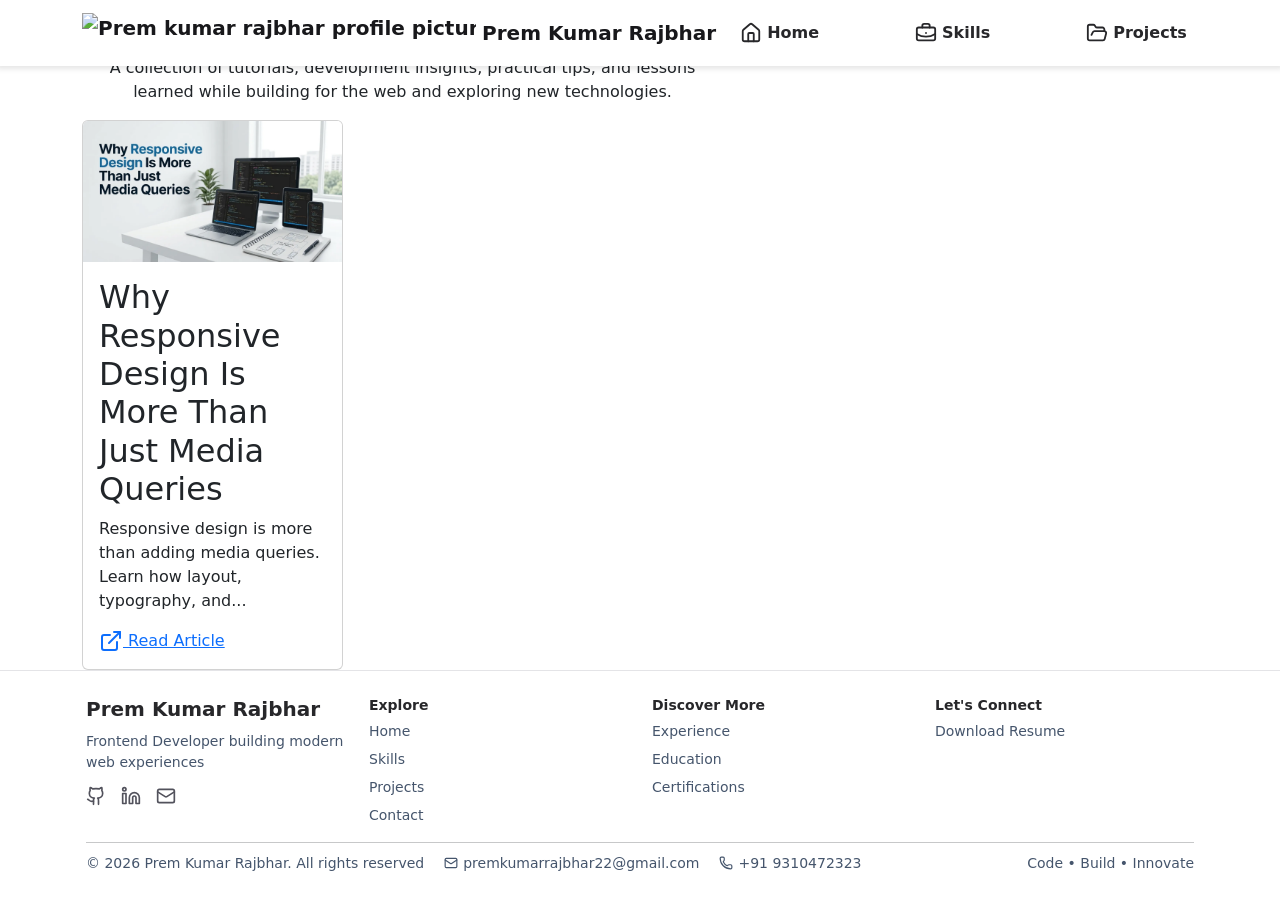
==== blog.html @ dca337e5 "feature: added blog page for the portfolio website" ====
<!doctype html>
<html lang="en">
  <head>
    <meta charset="UTF-8" />
    <meta name="viewport" content="width=device-width, initial-scale=1.0" />
    <meta
      name="google-site-verification"
      content="rcSmArxq0PK2xVO9bQzBRltyihGvbyBAPQJlb_asiMA"
    />
    <script
      async
      src="https://www.googletagmanager.com/gtag/js?id=G-1K4VTWJBCJ"
    ></script>
    <script>
      window.dataLayer = window.dataLayer || [];
      function gtag() {
        dataLayer.push(arguments);
      }
      gtag("js", new Date());

      gtag("config", "G-1K4VTWJBCJ");
    </script>
    <title>Blog</title>
    <link
      rel="shortcut icon"
      href="assets/favicon/prem_kumar_rajbhar_favicon.ico"
      type="image/x-icon"
    />
    <link rel="stylesheet" href="styles/bootstrap.min.css" />
    <link rel="stylesheet" href="styles/common.css" />
    <link rel="stylesheet" href="styles/blogs.css" />
  </head>
  <body>
    <header>
      <nav class="navbar navbar-expand-lg fixed-top">
        <div class="container">
          <a class="navbar-brand profileDetails" href="index.html">
            <img
              src="assets/images/prem_kumar_rajbhar_profile_picture.webp"
              style="height: 40px"
              class="img-fluid"
              alt="Prem kumar rajbhar profile picture"
            />
            Prem Kumar Rajbhar
          </a>

          <button
            class="btn menu-toggle d-block d-lg-none"
            type="button"
            data-bs-toggle="offcanvas"
            data-bs-target="#offcanvasExample"
            aria-controls="offcanvasExample"
          >
            <span></span>
            <span></span>
            <span></span>
          </button>

          <div class="collapse navbar-collapse" id="navbarSupportedContent">
            <ul class="navbar-nav ms-auto mb-2 mb-lg-0 navbarLinks">
              <li class="nav-item">
                <a class="nav-link" aria-current="page" href="index.html">
                  <svg
                    xmlns="http://www.w3.org/2000/svg"
                    width="22"
                    height="22"
                    viewBox="0 0 24 24"
                    fill="none"
                    stroke="currentColor"
                    stroke-width="2"
                    stroke-linecap="round"
                    stroke-linejoin="round"
                    class="lucide lucide-house"
                    aria-hidden="true"
                  >
                    <path d="M15 21v-8a1 1 0 0 0-1-1h-4a1 1 0 0 0-1 1v8"></path>
                    <path
                      d="M3 10a2 2 0 0 1 .709-1.528l7-5.999a2 2 0 0 1 2.582 0l7 5.999A2 2 0 0 1 21 10v9a2 2 0 0 1-2 2H5a2 2 0 0 1-2-2z"
                    ></path>
                  </svg>
                  Home</a
                >
              </li>
              <li class="nav-item">
                <a class="nav-link" href="skills.html">
                  <svg
                    xmlns="http://www.w3.org/2000/svg"
                    width="22"
                    height="22"
                    viewBox="0 0 24 24"
                    fill="none"
                    stroke="currentColor"
                    stroke-width="2"
                    stroke-linecap="round"
                    stroke-linejoin="round"
                    class="lucide lucide-briefcase-business"
                    aria-hidden="true"
                  >
                    <path d="M12 12h.01"></path>
                    <path d="M16 6V4a2 2 0 0 0-2-2h-4a2 2 0 0 0-2 2v2"></path>
                    <path d="M22 13a18.15 18.15 0 0 1-20 0"></path>
                    <rect width="20" height="14" x="2" y="6" rx="2"></rect>
                  </svg>
                  Skills</a
                >
              </li>
              <li class="nav-item">
                <a class="nav-link" href="projects.html">
                  <svg
                    xmlns="http://www.w3.org/2000/svg"
                    width="22"
                    height="22"
                    viewBox="0 0 24 24"
                    fill="none"
                    stroke="currentColor"
                    stroke-width="2"
                    stroke-linecap="round"
                    stroke-linejoin="round"
                    class="lucide lucide-folder-open"
                    aria-hidden="true"
                  >
                    <path
                      d="m6 14 1.5-2.9A2 2 0 0 1 9.24 10H20a2 2 0 0 1 1.94 2.5l-1.54 6a2 2 0 0 1-1.95 1.5H4a2 2 0 0 1-2-2V5a2 2 0 0 1 2-2h3.9a2 2 0 0 1 1.69.9l.81 1.2a2 2 0 0 0 1.67.9H18a2 2 0 0 1 2 2v2"
                    ></path>
                  </svg>
                  Projects
                </a>
              </li>

              <li class="nav-item">
                <a class="nav-link" href="blog.html">
                  <svg
                    xmlns="http://www.w3.org/2000/svg"
                    width="24"
                    height="24"
                    viewBox="0 0 24 24"
                    fill="none"
                    stroke="currentColor"
                    stroke-width="2"
                    stroke-linecap="round"
                    stroke-linejoin="round"
                    class="lucide lucide-notebook-text w-5 h-5 mb-0.5"
                    aria-hidden="true"
                  >
                    <path d="M2 6h4"></path>
                    <path d="M2 10h4"></path>
                    <path d="M2 14h4"></path>
                    <path d="M2 18h4"></path>
                    <rect width="16" height="20" x="4" y="2" rx="2"></rect>
                    <path d="M9.5 8h5"></path>
                    <path d="M9.5 12H16"></path>
                    <path d="M9.5 16H14"></path>
                  </svg>
                  Blog
                </a>
              </li>

              <li class="nav-item">
                <a class="nav-link" href="contact.html">
                  <svg
                    xmlns="http://www.w3.org/2000/svg"
                    width="22"
                    height="22"
                    viewBox="0 0 24 24"
                    fill="none"
                    stroke="currentColor"
                    stroke-width="2"
                    stroke-linecap="round"
                    stroke-linejoin="round"
                    class="lucide lucide-mail"
                    aria-hidden="true"
                  >
                    <path d="m22 7-8.991 5.727a2 2 0 0 1-2.009 0L2 7"></path>
                    <rect x="2" y="4" width="20" height="16" rx="2"></rect>
                  </svg>
                  Contacts
                </a>
              </li>
            </ul>
          </div>
        </div>
      </nav>

      <div
        class="offcanvas offcanvas-start"
        tabindex="-1"
        id="offcanvasExample"
        aria-labelledby="offcanvasExampleLabel"
      >
        <div
          class="offcanvas-body mobileOffCanvasCard text-start offCanvasBodyContainer"
        >
          <div class="offcanvasHeader">
            <h2 class="offcanvas-title" id="offcanvasExampleLabel">
              Announcements
            </h2>
            <p class="offcanTxt">Latest updates and project highlights</p>
          </div>

          <div class="card mb-3">
            <div class="card-body">
              <div class="cardHeaderBox">
                <div class="svgBox">
                  <svg
                    xmlns="http://www.w3.org/2000/svg"
                    width="24"
                    height="24"
                    viewBox="0 0 24 24"
                    fill="none"
                    stroke="currentColor"
                    stroke-width="2"
                    stroke-linecap="round"
                    stroke-linejoin="round"
                    class="lucide lucide-calendar-days w-5 h-5"
                    aria-hidden="true"
                  >
                    <path d="M8 2v4"></path>
                    <path d="M16 2v4"></path>
                    <rect width="18" height="18" x="3" y="4" rx="2"></rect>
                    <path d="M3 10h18"></path>
                    <path d="M8 14h.01"></path>
                    <path d="M12 14h.01"></path>
                    <path d="M16 14h.01"></path>
                    <path d="M8 18h.01"></path>
                    <path d="M12 18h.01"></path>
                    <path d="M16 18h.01"></path>
                  </svg>
                </div>
                <h3 class="card-title offcanvasCardTitle">
                  Follow the Fumiki Journey
                </h3>
              </div>
              <p class="card-text offcanvasCardTxt">
                Discover an easier way to learn Markdown with step-by-step
                tutorials, syntax references, and hands-on examples built for
                developers.
              </p>

              <a
                href="https://premkrrajbhar.github.io/fumiki/"
                class="offCanvasCtaBtn"
              >
                Learn More
                <svg
                  xmlns="http://www.w3.org/2000/svg"
                  width="24"
                  height="24"
                  viewBox="0 0 24 24"
                  fill="none"
                  stroke="currentColor"
                  stroke-width="2"
                  stroke-linecap="round"
                  stroke-linejoin="round"
                  class="lucide lucide-move-right-icon lucide-move-right"
                >
                  <path d="M18 8L22 12L18 16"></path>
                  <path d="M2 12H22"></path>
                </svg>
              </a>
            </div>
          </div>

          <div class="card">
            <div class="card-body">
              <div class="cardHeaderBox">
                <div class="svgBox">
                  <svg
                    xmlns="http://www.w3.org/2000/svg"
                    width="24"
                    height="24"
                    viewBox="0 0 24 24"
                    fill="none"
                    stroke="currentColor"
                    stroke-width="2"
                    stroke-linecap="round"
                    stroke-linejoin="round"
                    class="lucide lucide-sparkles w-5 h-5"
                    aria-hidden="true"
                  >
                    <path
                      d="M9.937 15.5A2 2 0 0 0 8.5 14.063l-6.135-1.582a.5.5 0 0 1 0-.962L8.5 9.936A2 2 0 0 0 9.937 8.5l1.582-6.135a.5.5 0 0 1 .963 0L14.063 8.5A2 2 0 0 0 15.5 9.937l6.135 1.581a.5.5 0 0 1 0 .964L15.5 14.063a2 2 0 0 0-1.437 1.437l-1.582 6.135a.5.5 0 0 1-.963 0z"
                    ></path>
                    <path d="M20 3v4"></path>
                    <path d="M22 5h-4"></path>
                    <path d="M4 17v2"></path>
                    <path d="M5 18H3"></path>
                  </svg>
                </div>
                <h3 class="card-title offcanvasCardTitle">
                  Currently Building
                </h3>
              </div>
              <p class="card-text offcanvasCardTxt">
                Exploring new ideas in web design, front-end development, and
                open source while creating projects that solve real problems and
                enhance user experiences.
              </p>

              <a
                href="https://github.com/premkrrajbhar"
                class="offCanvasCtaBtn"
              >
                Learn More
                <svg
                  xmlns="http://www.w3.org/2000/svg"
                  width="24"
                  height="24"
                  viewBox="0 0 24 24"
                  fill="none"
                  stroke="currentColor"
                  stroke-width="2"
                  stroke-linecap="round"
                  stroke-linejoin="round"
                  class="lucide lucide-move-right-icon lucide-move-right"
                >
                  <path d="M18 8L22 12L18 16"></path>
                  <path d="M2 12H22"></path>
                </svg>
              </a>
            </div>
          </div>
          <div class="mobileOffCanvasCtaBox">
            <a href="https://github.com/premkrrajbhar" class="githubBtn">
              <svg
                xmlns="http://www.w3.org/2000/svg"
                width="24"
                height="24"
                viewBox="0 0 24 24"
                fill="none"
                stroke="currentColor"
                stroke-width="2"
                stroke-linecap="round"
                stroke-linejoin="round"
                class="lucide lucide-github w-6 h-6"
                aria-hidden="true"
              >
                <path
                  d="M15 22v-4a4.8 4.8 0 0 0-1-3.5c3 0 6-2 6-5.5.08-1.25-.27-2.48-1-3.5.28-1.15.28-2.35 0-3.5 0 0-1 0-3 1.5-2.64-.5-5.36-.5-8 0C6 2 5 2 5 2c-.3 1.15-.3 2.35 0 3.5A5.403 5.403 0 0 0 4 9c0 3.5 3 5.5 6 5.5-.39.49-.68 1.05-.85 1.65-.17.6-.22 1.23-.15 1.85v4"
                ></path>
                <path d="M9 18c-4.51 2-5-2-7-2"></path>
              </svg>
              Visit Github
            </a>
            <div class="mobileCta">
              <a
                href="assets/resume/prem_kumar_rajbhar.pdf"
                download=""
                class="resumeBtn"
              >
                <svg
                  xmlns="http://www.w3.org/2000/svg"
                  width="18"
                  height="18"
                  viewBox="0 0 24 24"
                  fill="none"
                  stroke="currentColor"
                  stroke-width="2"
                  stroke-linecap="round"
                  stroke-linejoin="round"
                  class="lucide lucide-download-icon lucide-download"
                >
                  <path d="M12 15V3"></path>
                  <path d="M21 15v4a2 2 0 0 1-2 2H5a2 2 0 0 1-2-2v-4"></path>
                  <path d="m7 10 5 5 5-5"></path>
                </svg>
                Download Resume
              </a>

              <a href="mailto:premkumarrajbhar22@gmail.com" class="contactBtn">
                <svg
                  xmlns="http://www.w3.org/2000/svg"
                  width="18"
                  height="18"
                  viewBox="0 0 24 24"
                  fill="none"
                  stroke="currentColor"
                  stroke-width="2"
                  stroke-linecap="round"
                  stroke-linejoin="round"
                  class="lucide lucide-mail-icon lucide-mail"
                >
                  <path d="m22 7-8.991 5.727a2 2 0 0 1-2.009 0L2 7"></path>
                  <rect x="2" y="4" width="20" height="16" rx="2"></rect>
                </svg>
                Contact Me
              </a>
            </div>
          </div>
        </div>
      </div>

      <section class="heroSection" data-aos="fade-up" data-aos-duration="1400">
        <div class="container text-center">
          <h1>My Developer Journal</h1>
          <div class="row heroSecCtaBox">
            <div class="col-12 col-md-7">
              <p class="introPara">
                A collection of tutorials, development insights, practical tips,
                and lessons learned while building for the web and exploring new
                technologies.
              </p>
            </div>
          </div>
        </div>
      </section>
    </header>

    <main>
      <section class="blogsSec">
        <div class="container">
          <div class="row">
            <div class="col-12 col-md-6 col-lg-3">
              <div class="card blogCard">
                <div class="blogImgBox">
                  <img
                    src="assets/blogsImg/media_queries.webp"
                    class="card-img-top img-fluid" loading="lazy"
                    alt="Infographic detailing responsive design elements, showcasing the role of accessibility and performance alongside media queries."
                  />
                </div>
                <div class="card-body">
                  <h2 class="card-title blogTitle">
                    Why Responsive Design Is More Than Just Media Queries
                  </h2>
                  <p class="card-text blogDes">
                    Responsive design is more than adding media queries. Learn
                    how layout, typography, and...
                  </p>
                  <div>
                    <span></span>
                  </div>
                  <div>
                    <a
                      href="blog/responsive-design-more-than-media-queries.html"
                      class="readBtn"
                    >
                      <svg
                        xmlns="http://www.w3.org/2000/svg"
                        width="24"
                        height="24"
                        viewBox="0 0 24 24"
                        fill="none"
                        stroke="currentColor"
                        stroke-width="2"
                        stroke-linecap="round"
                        stroke-linejoin="round"
                        class="lucide lucide-external-link w-4 h-4 mr-2"
                        aria-hidden="true"
                      >
                        <path d="M15 3h6v6"></path>
                        <path d="M10 14 21 3"></path>
                        <path
                          d="M18 13v6a2 2 0 0 1-2 2H5a2 2 0 0 1-2-2V8a2 2 0 0 1 2-2h6"
                        ></path>
                      </svg>
                      Read Article
                    </a>
                  </div>
                </div>
              </div>
            </div>

           
          </div>
        </div>
      </section>

      <section class="stickyFooter fixed-bottom d-block d-md-none">
        <div class="container">
          <div class="row">
            <div class="stickyFooterBox">
              <ul>
                <li>
                  <a href="index.html">
                    <svg
                      xmlns="http://www.w3.org/2000/svg"
                      width="22"
                      height="22"
                      viewBox="0 0 24 24"
                      fill="none"
                      stroke="currentColor"
                      stroke-width="2"
                      stroke-linecap="round"
                      stroke-linejoin="round"
                      class="lucide lucide-house"
                      aria-hidden="true"
                    >
                      <path
                        d="M15 21v-8a1 1 0 0 0-1-1h-4a1 1 0 0 0-1 1v8"
                      ></path>
                      <path
                        d="M3 10a2 2 0 0 1 .709-1.528l7-5.999a2 2 0 0 1 2.582 0l7 5.999A2 2 0 0 1 21 10v9a2 2 0 0 1-2 2H5a2 2 0 0 1-2-2z"
                      ></path>
                    </svg>
                    Home
                  </a>
                </li>

                <li>
                  <a href="skills.html">
                    <svg
                      xmlns="http://www.w3.org/2000/svg"
                      width="22"
                      height="22"
                      viewBox="0 0 24 24"
                      fill="none"
                      stroke="currentColor"
                      stroke-width="2"
                      stroke-linecap="round"
                      stroke-linejoin="round"
                      class="lucide lucide-briefcase-business"
                      aria-hidden="true"
                    >
                      <path d="M12 12h.01"></path>
                      <path d="M16 6V4a2 2 0 0 0-2-2h-4a2 2 0 0 0-2 2v2"></path>
                      <path d="M22 13a18.15 18.15 0 0 1-20 0"></path>
                      <rect width="20" height="14" x="2" y="6" rx="2"></rect>
                    </svg>
                    Skills
                  </a>
                </li>

                <li>
                  <a href="projects.html">
                    <svg
                      xmlns="http://www.w3.org/2000/svg"
                      width="22"
                      height="22"
                      viewBox="0 0 24 24"
                      fill="none"
                      stroke="currentColor"
                      stroke-width="2"
                      stroke-linecap="round"
                      stroke-linejoin="round"
                      class="lucide lucide-folder-open"
                      aria-hidden="true"
                    >
                      <path
                        d="m6 14 1.5-2.9A2 2 0 0 1 9.24 10H20a2 2 0 0 1 1.94 2.5l-1.54 6a2 2 0 0 1-1.95 1.5H4a2 2 0 0 1-2-2V5a2 2 0 0 1 2-2h3.9a2 2 0 0 1 1.69.9l.81 1.2a2 2 0 0 0 1.67.9H18a2 2 0 0 1 2 2v2"
                      ></path>
                    </svg>
                    Projects
                  </a>
                </li>

                <li>
                  <a href="blog.html">
                    <svg
                      xmlns="http://www.w3.org/2000/svg"
                      width="24"
                      height="24"
                      viewBox="0 0 24 24"
                      fill="none"
                      stroke="currentColor"
                      stroke-width="2"
                      stroke-linecap="round"
                      stroke-linejoin="round"
                      class="lucide lucide-notebook-text w-5 h-5 mb-0.5"
                      aria-hidden="true"
                    >
                      <path d="M2 6h4"></path>
                      <path d="M2 10h4"></path>
                      <path d="M2 14h4"></path>
                      <path d="M2 18h4"></path>
                      <rect width="16" height="20" x="4" y="2" rx="2"></rect>
                      <path d="M9.5 8h5"></path>
                      <path d="M9.5 12H16"></path>
                      <path d="M9.5 16H14"></path>
                    </svg>
                    Blog
                  </a>
                </li>

                <li>
                  <a href="contact.html">
                    <svg
                      xmlns="http://www.w3.org/2000/svg"
                      width="22"
                      height="22"
                      viewBox="0 0 24 24"
                      fill="none"
                      stroke="currentColor"
                      stroke-width="2"
                      stroke-linecap="round"
                      stroke-linejoin="round"
                      class="lucide lucide-mail"
                      aria-hidden="true"
                    >
                      <path d="m22 7-8.991 5.727a2 2 0 0 1-2.009 0L2 7"></path>
                      <rect x="2" y="4" width="20" height="16" rx="2"></rect>
                    </svg>
                    Contact
                  </a>
                </li>
              </ul>
            </div>
          </div>
        </div>
      </section>
    </main>

    <footer>
      <div class="container">
        <div class="row">
          <div class="col-12 col-md-3 footerIntro">
            <h2>Prem Kumar Rajbhar</h2>
            <p>
              Frontend Developer building modern
              <br class="d-block d-md-none" />
              web experiences
            </p>
            <ul class="footerSocialIcons">
              <li>
                <a href="https://github.com/premkrrajbhar">
                  <svg
                    xmlns="http://www.w3.org/2000/svg"
                    width="24"
                    height="24"
                    viewBox="0 0 24 24"
                    fill="none"
                    stroke="currentColor"
                    stroke-width="2"
                    stroke-linecap="round"
                    stroke-linejoin="round"
                    class="lucide lucide-github w-6 h-6"
                    aria-hidden="true"
                  >
                    <path
                      d="M15 22v-4a4.8 4.8 0 0 0-1-3.5c3 0 6-2 6-5.5.08-1.25-.27-2.48-1-3.5.28-1.15.28-2.35 0-3.5 0 0-1 0-3 1.5-2.64-.5-5.36-.5-8 0C6 2 5 2 5 2c-.3 1.15-.3 2.35 0 3.5A5.403 5.403 0 0 0 4 9c0 3.5 3 5.5 6 5.5-.39.49-.68 1.05-.85 1.65-.17.6-.22 1.23-.15 1.85v4"
                    ></path>
                    <path d="M9 18c-4.51 2-5-2-7-2"></path>
                  </svg>
                </a>
              </li>

              <li>
                <a href="https://www.linkedin.com/in/premkrrajbhar/">
                  <svg
                    xmlns="http://www.w3.org/2000/svg"
                    width="24"
                    height="24"
                    viewBox="0 0 24 24"
                    fill="none"
                    stroke="currentColor"
                    stroke-width="2"
                    stroke-linecap="round"
                    stroke-linejoin="round"
                    class="lucide lucide-linkedin w-6 h-6"
                    aria-hidden="true"
                  >
                    <path
                      d="M16 8a6 6 0 0 1 6 6v7h-4v-7a2 2 0 0 0-2-2 2 2 0 0 0-2 2v7h-4v-7a6 6 0 0 1 6-6z"
                    ></path>
                    <rect width="4" height="12" x="2" y="9"></rect>
                    <circle cx="4" cy="4" r="2"></circle>
                  </svg>
                </a>
              </li>

              <li>
                <a href="mailto:premkumarrajbhar22@gmail.com">
                  <svg
                    xmlns="http://www.w3.org/2000/svg"
                    width="24"
                    height="24"
                    viewBox="0 0 24 24"
                    fill="none"
                    stroke="currentColor"
                    stroke-width="2"
                    stroke-linecap="round"
                    stroke-linejoin="round"
                    class="lucide lucide-mail w-6 h-6"
                    aria-hidden="true"
                  >
                    <path d="m22 7-8.991 5.727a2 2 0 0 1-2.009 0L2 7"></path>
                    <rect x="2" y="4" width="20" height="16" rx="2"></rect>
                  </svg>
                </a>
              </li>
            </ul>
          </div>
          <div class="col-12 col-md-3">
            <h4>Explore</h4>
            <ul class="footerLinks">
              <li>
                <a href="index.html">Home</a>
              </li>
              <li>
                <a href="skills.html">Skills</a>
              </li>
              <li>
                <a href="projects.html">Projects</a>
              </li>
              <li>
                <a href="contact.html">Contact</a>
              </li>
            </ul>
          </div>
          <div class="col-12 col-md-3">
            <h4>Discover More</h4>
            <ul class="footerLinks">
              <li>
                <a href="#workExperience">Experience</a>
              </li>
              <li>
                <a href="#academicBackground">Education</a>
              </li>
              <li>
                <a href="#certifications">Certifications</a>
              </li>
            </ul>
          </div>
          <div class="col-12 col-md-3">
            <h4>Let's Connect</h4>
            <ul class="footerLinks">
              <li>
                <a href="assets/resume/prem_kumar_rajbhar.pdf" download
                  >Download Resume</a
                >
              </li>
            </ul>
          </div>
        </div>

        <hr />

        <div class="footerBottom">
          <div class="leftTxt">
            <ul>
              <li>
                <p>&copy; 2026 Prem Kumar Rajbhar. All rights reserved</p>
              </li>
              <li>
                <a href="#">
                  <svg
                    xmlns="http://www.w3.org/2000/svg"
                    width="24"
                    height="24"
                    viewBox="0 0 24 24"
                    fill="none"
                    stroke="currentColor"
                    stroke-width="2"
                    stroke-linecap="round"
                    stroke-linejoin="round"
                    class="lucide lucide-mail w-6 h-6"
                    aria-hidden="true"
                  >
                    <path d="m22 7-8.991 5.727a2 2 0 0 1-2.009 0L2 7"></path>
                    <rect x="2" y="4" width="20" height="16" rx="2"></rect>
                  </svg>
                  premkumarrajbhar22@gmail.com
                </a>
              </li>

              <li>
                <a href="#">
                  <svg
                    xmlns="http://www.w3.org/2000/svg"
                    width="14"
                    height="14"
                    viewBox="0 0 24 24"
                    fill="none"
                    stroke="currentColor"
                    stroke-width="2"
                    stroke-linecap="round"
                    stroke-linejoin="round"
                    class="lucide lucide-phone"
                    aria-hidden="true"
                  >
                    <path
                      d="M13.832 16.568a1 1 0 0 0 1.213-.303l.355-.465A2 2 0 0 1 17 15h3a2 2 0 0 1 2 2v3a2 2 0 0 1-2 2A18 18 0 0 1 2 4a2 2 0 0 1 2-2h3a2 2 0 0 1 2 2v3a2 2 0 0 1-.8 1.6l-.468.351a1 1 0 0 0-.292 1.233 14 14 0 0 0 6.392 6.384"
                    ></path>
                  </svg>
                  +91 9310472323
                </a>
              </li>
            </ul>
          </div>

          <div class="rightTxt d-none d-md-block">
            <ul>
              <li>Code • Build • Innovate</li>
            </ul>
          </div>
        </div>
      </div>
    </footer>

    <script src="scripts/bootstrap.bundle.min.js"></script>
    <script src="scripts/aos.js"></script>
    <script src="scripts/main.js"></script>
  </body>
</html>
---- styles/common.css ----
* {
  font-family:
    system-ui,
    -apple-system,
    BlinkMacSystemFont,
    "Segoe UI",
    Roboto,
    Oxygen,
    Ubuntu,
    Cantarell,
    "Open Sans",
    "Helvetica Neue",
    sans-serif !important;
}

html,
body {
  overflow-x: hidden;
}

/* == new navbar == */
.navbar {
  background: #fff;
  box-shadow: 0 0 5px 3px rgba(0, 0, 0, 0.1);
}

.navbar .nav-item a {
  display: flex;
  align-items: center;
}

.menu-toggle {
  width: 44px;
  height: 44px;
  padding: 0;
  position: relative;
  border: none;
  display: flex;
  justify-content: center;
  align-items: center;
}

.menu-toggle span {
  position: absolute;
  width: 24px;
  height: 2px;
  background: #6a717f;
  border-radius: 50px;
  transition: all 0.35s ease-in-out;
}

.menu-toggle span:nth-child(1) {
  transform: translateY(-7px);
}

.menu-toggle span:nth-child(2) {
  transform: translateY(0);
}

.menu-toggle span:nth-child(3) {
  transform: translateY(7px);
}

/* Animate to X */
.menu-toggle.active span:nth-child(1) {
  transform: rotate(45deg);
}

.menu-toggle.active span:nth-child(2) {
  opacity: 0;
}

.menu-toggle.active span:nth-child(3) {
  transform: rotate(-45deg);
}

/* .wsmobileheader {
  z-index: 9;
} */

.profileDetails {
  text-decoration: none;
  font-size: 20px;
  font-weight: 700;
  color: #18181b;
  display: inline-flex;
  align-items: center;
  gap: 6px;
}

/* .navbarRow {
  display: flex;
  align-items: center;
} */

/* .profileNavbar {
  text-align: start;
} */

.navbarLinks {
  display: flex;
  align-items: center;
  justify-content: end;
  padding-left: 0;
  margin-bottom: 0;
  list-style: none;
  text-decoration: none;
  gap: 5rem;
}

.navbarLinks li a {
  text-decoration: none;
  color: #27272a;
  font-weight: 600;
  display: flex;
  align-items: center;
  gap: 5px;
  transition: all 0.2s ease-in-out;
}

.navbarLinks li a:hover {
  color: #155dfc;
}

.offcanvas {
  max-width: 78vw !important;
  padding: 10px 0 !important;
  border: none !important;
}

.offcanvas .offcanvas-body {
  padding: 0 !important;
}

.offCanvasBodyContainer {
  display: flex;
  flex-direction: column;
  justify-content: space-around;
}

.mobileOffCanvas {
  padding: 12px;
  margin-left: 12px;
  padding-bottom: 0;
}

.offcanvasHeader h2 {
  color: #0a0a0a;
  font-weight: 600;
  font-size: 18px;
  margin-top: 0;
  margin-bottom: 0;
}

.offcanvasCardTitle {
  margin-bottom: 0;
}

.offcanvas-header {
  padding: 0 !important;
  margin: 0 20px !important;
  align-items: start !important;
  flex-direction: column !important;
}

.offcanvasHeader {
  margin: 4px 20px !important;
}

.offcanTxt {
  color: #737373;
  font-size: 14px;
  text-align: left;
}

.mobileOffCanvasCard .card {
  margin: 4px 20px;
  border-radius: 14px !important;
  border-color: #e2e8f0;
  transition: all 0.2s ease-in-out;
}

.mobileOffCanvasCard .card:hover {
  box-shadow:
    rgba(14, 63, 126, 0.04) 0px 0px 0px 1px,
    rgba(42, 51, 69, 0.04) 0px 1px 1px -0.5px,
    rgba(42, 51, 70, 0.04) 0px 3px 3px -1.5px,
    rgba(42, 51, 70, 0.04) 0px 6px 6px -3px,
    rgba(14, 63, 126, 0.04) 0px 12px 12px -6px,
    rgba(14, 63, 126, 0.04) 0px 24px 24px -12px;
}

.offcanvasCardTitle {
  color: #0f172b;
  font-weight: 600 !important;
  font-size: 16px !important;
  line-height: 1.3 !important;
}

.offcanvasCardTxt {
  color: #45556c;
  font-size: 14px;
  line-height: 1.45;
}

.offCanvasCtaBtn {
  color: #fff;
  font-weight: 500;
  font-size: 12px;
  padding: 4px 10px;
  background: #1d293d;
  border-radius: 4px;
  display: inline-flex;
  align-items: center;
  gap: 4px;
  text-decoration: none;
  transform: all 0.2s ease-in-out !important;
}

.offCanvasCtaBtn:hover {
  background: #314158;
}

.offCanvasCtaBtn svg {
  height: 12px;
  width: 12px;
}

.mobileOffCanvasCtaBox {
  margin-top: 1rem;
  padding: 0 18px;
}

.githubBtn {
  color: #fff;
  font-weight: 500;
  font-size: 14px;
  text-align: center;
  background: #000;
  border-radius: 10px;
  width: 100%;
  display: flex;
  align-items: center;
  justify-content: center;
  gap: 4px;
  padding: 8px 0;
  transition: all 0.2s ease-in-out;
  text-decoration: none;
}

.githubBtn:hover {
  background: #171717e6;
}

.githubBtn svg {
  height: 14px;
  width: 14px;
}

.mobileCta {
  display: flex;
  align-items: center;
  justify-content: space-between;
  gap: 5px;
  margin-top: 8px;
}

.mobileCta a {
  font-size: 12px;
  background: #f1f5f9;
  border-radius: 4px;
  padding: 8px 0;
  width: 100%;
  color: black;
  display: flex;
  align-items: center !important;
  justify-content: center;
  gap: 4px;
  transition: all 0.2s ease-in-out;
  text-decoration: none;
}

.mobileCta a:hover {
  background: #e2e8f0;
}

.mobileCta a svg {
  height: 11px;
  width: 11px;
}

.stickyFooter {
  background: #ffffff;
  padding: 14px 0 8px 0;
  box-shadow: 0 -18px 10px -14px rgba(42, 51, 70, 0.12);
  border-top-left-radius: 14px;
  border-top-right-radius: 14px;
  border: 1px solid #e2e8f0;
  z-index: 9;
}

.stickyFooter ul {
  display: flex;
  padding-left: 0;
  list-style: none;
  align-items: center;
  justify-content: space-around;
  margin-bottom: 0;
}

.stickyFooter ul li a {
  text-decoration: none;
  color: #1a1a1a;
  font-size: 12px;
  display: flex;
  flex-direction: column;
  align-items: center;
  gap: 2px;
}

.stickyFooter ul li a svg {
  color: #1a1a1a;
  height: 20px;
  width: 20px;
}

footer {
  border-top: 1px solid #e4e4e7;
}

footer .container {
  padding: 26px 16px;
}

footer h2 {
  font-size: 20px;
  color: #27272a;
  font-weight: 600;
}

.footerSocialIcons {
  display: flex;
  align-items: center;
  list-style: none;
  padding-left: 0;
  gap: 15px;
}

.footerSocialIcons li a svg {
  height: 20px;
  width: 20px;
  color: #52525c;
  transition: all 0.2s ease-in-out;
}

.footerSocialIcons li a svg:hover {
  color: #27272a;
}

footer p {
  font-size: 14px;
  color: #45556c;
  margin: 10px 0;
}

footer h4 {
  font-size: 14px;
  color: #27272a;
  font-weight: 600;
  margin-bottom: 5px;
}

.footerLinks {
  padding-left: 0;
  list-style: none;
  margin-bottom: 10px;
}

.footerLinks li {
  margin-bottom: 4px;
}

.footerLinks li a {
  text-decoration: none;
  color: #45556c;
  font-size: 14px;
  transition: all 0.2s ease-in;
}

.footerLinks li a:hover {
  color: #27272a;
  text-decoration: underline;
}

.footerBottom {
  display: flex;
  align-items: center;
  justify-content: space-between;
  padding-top: 0;
  padding-bottom: 16px;
}

footer hr {
  margin: 5px 0;
}

.leftTxt ul {
  padding-left: 0;
  list-style: none;
  display: flex;
  margin-bottom: 0;
  gap: 20px;
  align-items: center;
}

.leftTxt ul li p {
  margin: 5px 0;
}

.leftTxt ul li a {
  font-size: 14px;
  color: #45556c;
  margin: 10px 0;
  text-decoration: none;
  display: flex;
  align-items: center;
  gap: 5px;
  margin: 5px 0;
}

.leftTxt ul li a svg {
  height: 14px;
  width: 14px;
}

.rightTxt ul {
  padding-left: 0;
  list-style: none;
  margin-bottom: 0;
}

.rightTxt ul li {
  font-size: 14px;
  color: #45556c;
  font-weight: 500;
}

@media (max-width: 768px) {
  footer .container .row {
    gap: 5px;
  }

  .leftTxt ul {
    flex-wrap: wrap;
    justify-content: start;
    gap: 0;
    padding-bottom: 28px;
    flex-direction: column;
    align-items: start;
  }

  .socialIcons li a:hover {
    padding: 10px 12px 11px 12px;
  }
}
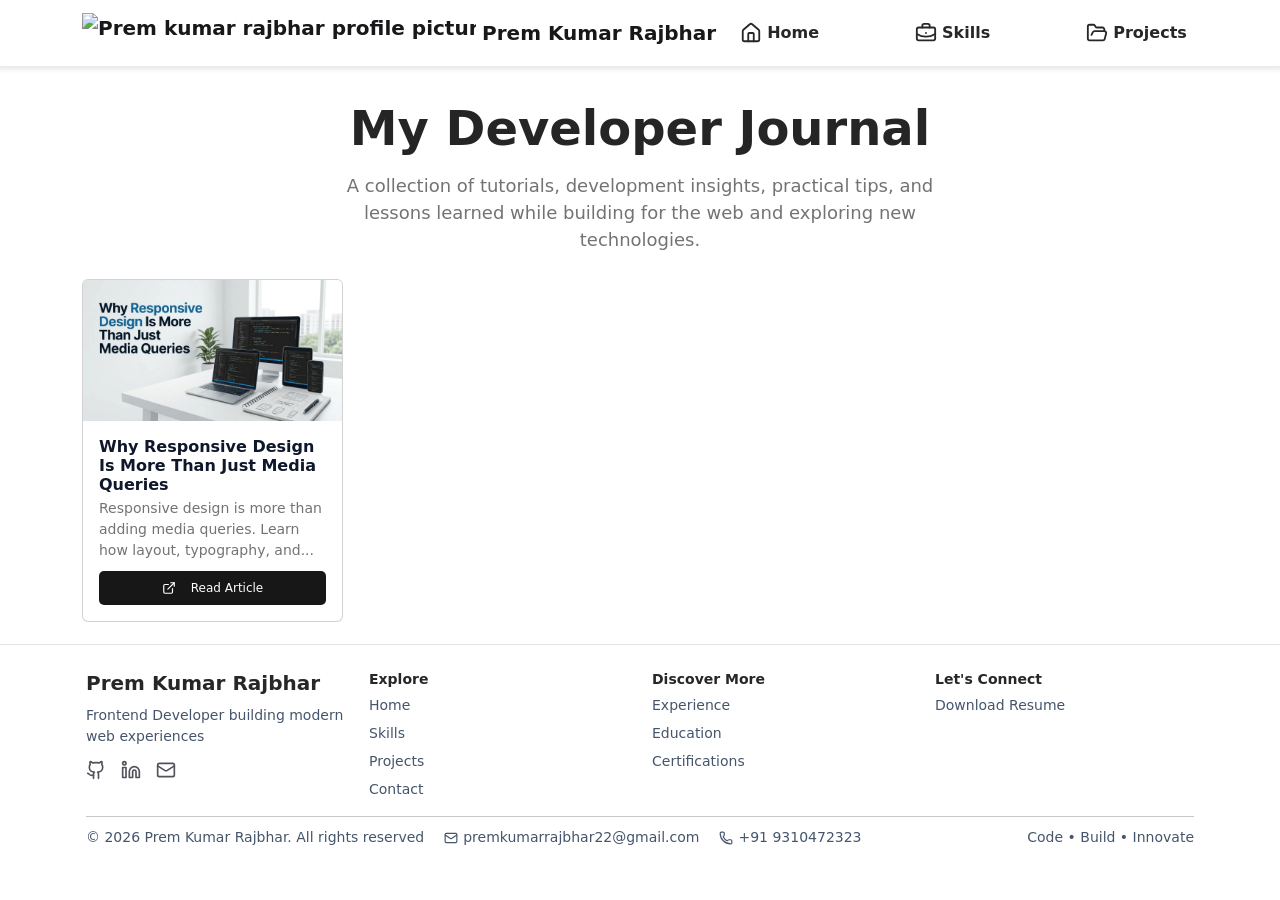
==== commit 5d9283d1: "added seo tags for the blog listed page" ====
--- a/blog.html
+++ b/blog.html
@@ -20,12 +20,115 @@
 
       gtag("config", "G-1K4VTWJBCJ");
     </script>
-    <title>Blog</title>
+    <title>
+      Frontend Development Blog | Web Development Tutorials & Articles | Prem
+      Kumar Rajbhar
+    </title>
     <link
       rel="shortcut icon"
       href="assets/favicon/prem_kumar_rajbhar_favicon.ico"
       type="image/x-icon"
     />
+
+    <meta
+      name="keywords"
+      content="Frontend Development Blog, Web Development Tutorials, HTML CSS JavaScript, Responsive Design, Bootstrap, CSS, JavaScript, Frontend Developer, UI Development, Web Development Articles, Programming Blog, Prem Kumar Rajbhar"
+    />
+
+    <meta
+      name="description"
+      content="Explore frontend development tutorials, practical web development guides, CSS tips, JavaScript articles, responsive design techniques, Bootstrap tutorials, and programming insights by Prem Kumar Rajbhar."
+    />
+
+    <link
+      rel="canonical"
+      href="https://premkrrajbhar.github.io/prem_kumar_rajbhar/blog.html"
+    />
+
+    <meta name="robots" content="index, follow" />
+    <meta name="author" content="Prem Kumar Rajbhar" />
+    <meta name="publisher" content="Prem Kumar Rajbhar" />
+
+    <meta property="og:type" content="website" />
+    <meta
+      property="og:title"
+      content="Frontend Development Blog | Prem Kumar Rajbhar"
+    />
+    <meta
+      property="og:description"
+      content="Browse tutorials, development guides, CSS tips, JavaScript articles, responsive design techniques, and frontend development insights."
+    />
+    <meta
+      property="og:url"
+      content="https://premkrrajbhar.github.io/prem_kumar_rajbhar/blog.html"
+    />
+    <meta property="og:site_name" content="Prem Kumar Rajbhar" />
+    <meta
+      property="og:image"
+      content="https://premkrrajbhar.github.io/prem_kumar_rajbhar/assets/images/prem_kumar_rajbhar_profile_picture.webp"
+    />
+    <meta
+      property="og:image:alt"
+      content="Frontend development blog by Prem Kumar Rajbhar"
+    />
+    <meta name="twitter:card" content="summary_large_image" />
+    <meta
+      name="twitter:title"
+      content="Frontend Development Blog | Prem Kumar Rajbhar"
+    />
+    <meta
+      name="twitter:description"
+      content="Explore practical frontend development tutorials, CSS guides, responsive design techniques, and web development articles."
+    />
+    <meta
+      name="twitter:image"
+      content="https://premkrrajbhar.github.io/prem_kumar_rajbhar/assets/images/prem_kumar_rajbhar_profile_picture.webp"
+    />
+    <meta property="og:locale" content="en_US" />
+
+    <script type="application/ld+json">
+      {
+        "@context": "https://schema.org",
+        "@type": "CollectionPage",
+        "name": "Frontend Development Blog",
+        "headline": "Frontend Development Blog",
+        "description": "A collection of frontend development tutorials, practical web development articles, CSS guides, JavaScript tips, and responsive design resources by Prem Kumar Rajbhar.",
+        "url": "https://premkrrajbhar.github.io/prem_kumar_rajbhar/blog.html",
+        "inLanguage": "en",
+        "author": {
+          "@type": "Person",
+          "name": "Prem Kumar Rajbhar",
+          "url": "https://premkrrajbhar.github.io/prem_kumar_rajbhar/"
+        },
+        "publisher": {
+          "@type": "Person",
+          "name": "Prem Kumar Rajbhar",
+          "url": "https://premkrrajbhar.github.io/prem_kumar_rajbhar/",
+          "logo": {
+            "@type": "ImageObject",
+            "url": "https://premkrrajbhar.github.io/prem_kumar_rajbhar/assets/images/prem_kumar_rajbhar_profile_picture.webp"
+          }
+        },
+        "mainEntity": {
+          "@type": "Blog",
+          "name": "Prem Kumar Rajbhar Blog",
+          "url": "https://premkrrajbhar.github.io/prem_kumar_rajbhar/blog.html",
+          "blogPost": [
+            {
+              "@type": "BlogPosting",
+              "headline": "Why Responsive Design Is More Than Just Media Queries",
+              "url": "https://premkrrajbhar.github.io/prem_kumar_rajbhar/blog/responsive-design-more-than-media-queries.html",
+              "image": "https://premkrrajbhar.github.io/prem_kumar_rajbhar/assets/blogsImg/media_queries.webp",
+              "author": {
+                "@type": "Person",
+                "name": "Prem Kumar Rajbhar"
+              }
+            }
+          ]
+        }
+      }
+    </script>
+
     <link rel="stylesheet" href="styles/bootstrap.min.css" />
     <link rel="stylesheet" href="styles/common.css" />
     <link rel="stylesheet" href="styles/blogs.css" />
@@ -414,7 +517,8 @@
                 <div class="blogImgBox">
                   <img
                     src="assets/blogsImg/media_queries.webp"
-                    class="card-img-top img-fluid" loading="lazy"
+                    class="card-img-top img-fluid"
+                    loading="lazy"
                     alt="Infographic detailing responsive design elements, showcasing the role of accessibility and performance alongside media queries."
                   />
                 </div>
@@ -459,8 +563,6 @@
                 </div>
               </div>
             </div>
-
-           
           </div>
         </div>
       </section>
--- a/styles/blogs.css
+++ b/styles/blogs.css
@@ -0,0 +1,88 @@
+.heroSection {
+    padding: 10px 24px;
+    padding-top: 100px;
+}
+
+.heroSection h1 {
+    font-size: 3rem;
+    color: #252525;
+    font-weight: 700;
+}
+
+.introPara {
+    color: #737373;
+    font-size: 18px;
+    text-align: center;
+}
+
+.heroSecCtaBox {
+    justify-content: center;
+    margin-top: 14px;
+}
+
+.blogCard {
+    margin-bottom: 22px;
+}
+
+
+.blogTitle {
+    font-size: 16px;
+    font-weight: 600;
+    color: #0f172b;
+    margin-bottom: 4px;
+}
+
+.blogDes {
+    font-size: 14px;
+    color: #737373;
+    margin-bottom: 10px;
+}
+
+.readBtn {
+    background: #171717;
+    color: #ffffff;
+    width: 100%;
+    text-decoration: none;
+    display: flex;
+    align-items: center;
+    justify-content: center;
+    gap: 15px;
+    font-weight: 500;
+    font-size: 12px;
+    padding: 8px 0;
+    border-radius: 5px;
+    transition: all 0.2s ease-in-out;
+}
+
+.readBtn svg {
+    height: 14px;
+    width: 14px;
+}
+
+.readBtn:hover {
+    background: #171717e6;
+}
+
+.blogImgBox {
+    overflow: hidden;
+}
+
+.blogImgBox img {
+    transition: all 0.2s ease-out;
+    max-height: 180px;
+    object-fit: fill;
+}
+
+.blogCard:hover .blogImgBox img {
+    transform: scale(1.02);
+}
+
+@media (max-width: 768px) {
+    .heroSection h1 {
+        font-size: 28px;
+    }
+
+    .introPara {
+        font-size: 16px;
+    }
+}
